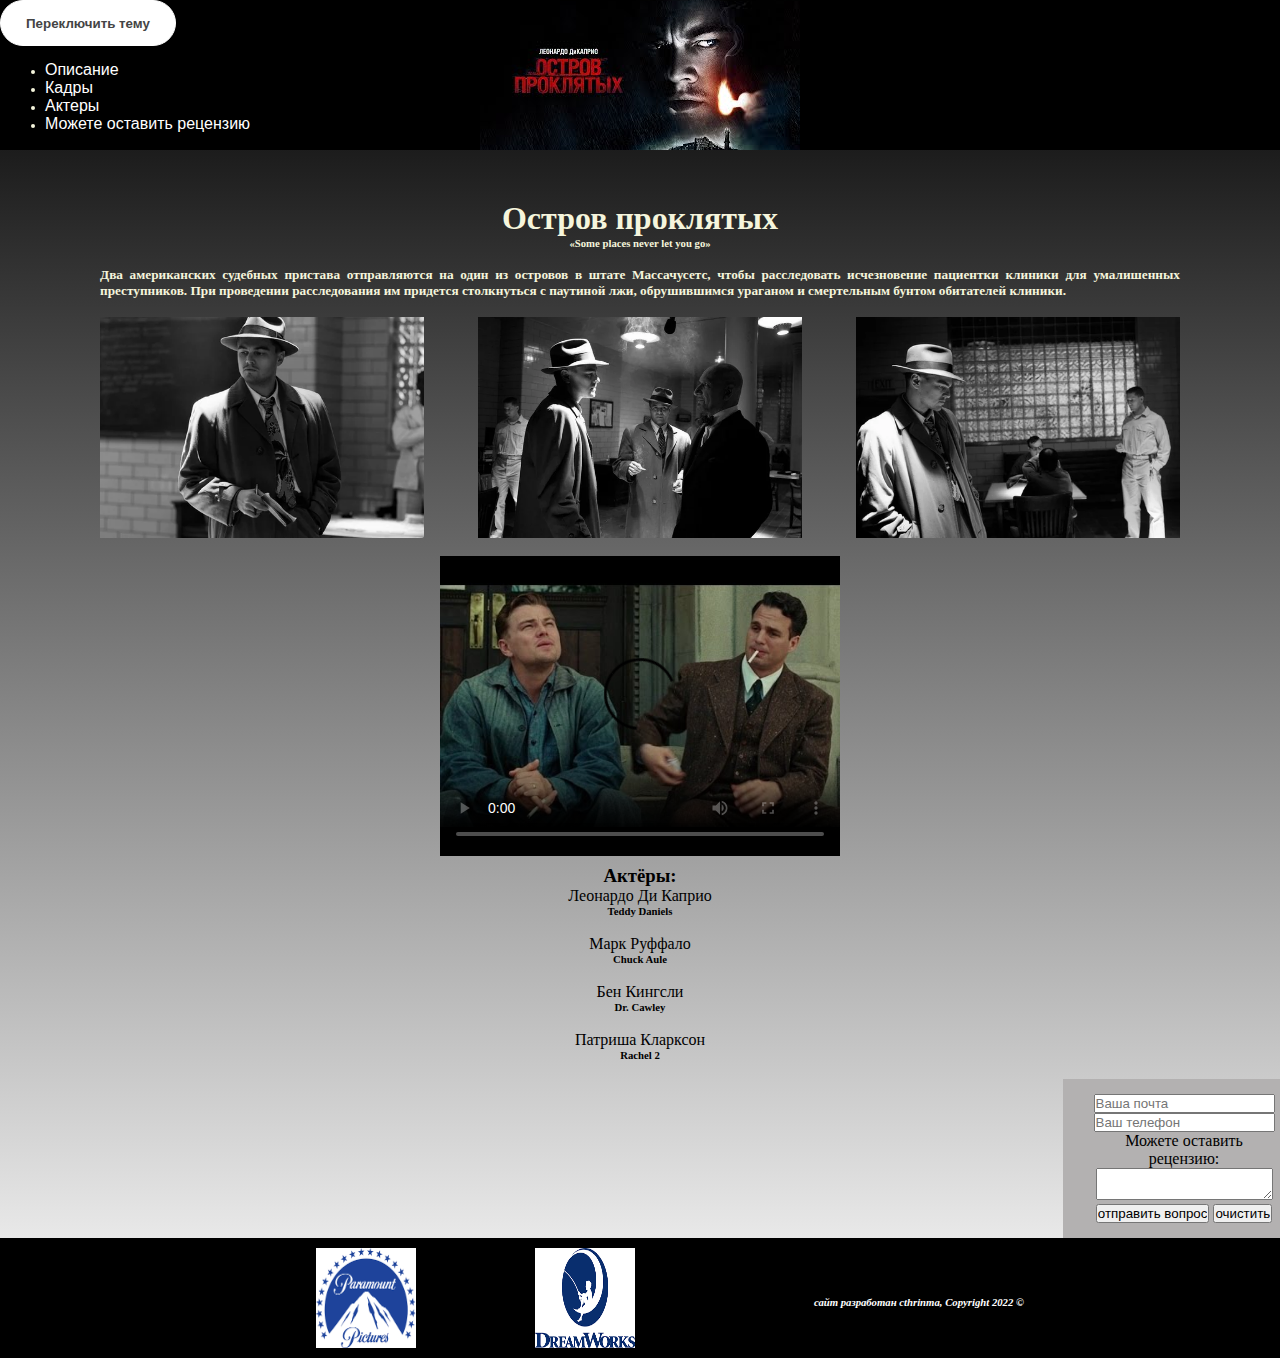
==== 1-3 wb/index.html @ 90eac849 "fufu" ====
<!DOCTYPE html>
<html lang="en">
<head>
    <meta charset="UTF-8">
    <meta http-equiv="X-UA-Compatible" content="IE=edge">
    <meta name="viewport" content="width=device-width, initial-scale=1.0">
    <title>Документ</title>
    <link href="index.css" rel="stylesheet" type="text/css">
</head>
<body>
    <header>   
        <button class="btn">Переключить тему</button>
    <script src="./main.js"></script>
        <div class="links">
            <ul>
                <br>
                <li><a href="#desc">Описание</a></li>
                <li><a href="#kadri">Кадры</a></li>
                <li><a href="#actors">Актеры</a></li>
                <li><a href="#actors">Можете оставить рецензию</a></li>
            </ul>
        </div>
    </header>
    <section>
        <a name="desc" id="main"></a>
        <h1>Остров проклятых</h1> <h6>«Some places never let you go» </h6>
        <br>
        <h5>Два американских судебных пристава отправляются на один из островов в штате Массачусетс, чтобы расследовать исчезновение пациентки клиники для умалишенных преступников. При проведении расследования им придется столкнуться с паутиной лжи, обрушившимся ураганом и смертельным бунтом обитателей клиники.</h5>
        <br>
        <a name="kadri" id="container">
        <img src="1.webp" width="30%" >
        <img src="2.webp" width="30%" >
        <img src="3.webp" width="30%" >
        </a>
    </section>
    <br>
    <div class="video">
        <video width="400" height="300" controls="controls" poster="видео.jpg">
        <source src="трейлер.mp4" type='video/mp4; codecs="avc1.42E01E, mp4a.40.2"'>
        </video>
    </div>
    <div id="aktery">
        <h3>Актёры:</h3>
        <a name="actors"></a>
        <ol class="container">
            <li>Леонардо Ди Каприо
                <h6>Teddy Daniels</h6>
            </li> <br>
            <li>Марк Руффало </li>
            <h6>Chuck Aule</h6> <br>
            <li>Бен Кингсли </li>
            <h6>Dr. Cawley</h6> <br>
            <li>Патриша Кларксон</li>
            <h6>Rachel 2</h6>
        </ol>
    </div> <br>
        <aside>
            <!-- <label for="email">Адрес почты</label>  -->
            <input type="email" name="email" id="email" placeholder="Ваша почта"> <br>
            <!--<label for="tel">Номер телефона</label> -->
            <input type="tel" name="tel" id="tel" placeholder="Ваш телефон"> <br>
            Можете оставить рецензию:
            <textarea cols="20"></textarea>
        <form action="" method="get">
            <input type="submit" value="отправить вопрос">
            <input type="reset" value="очистить">
           </form>
        </aside>
    <footer class="footer">
        <div class="imag">
            <img src="4.png"  width="100" height="100" >
        </div>
        <div class="imag">
            <img src="5.png"  width="100" height="100" >
        </div>
        <div class="imag"></div>
            <address><h6><br><br><br><br>сайт разработан cthrinma, Copyright 2022 &copy;</h6></address>
        </div>
    </footer>

</body>
</html>
---- 1-3 wb/index.css ----
*{margin: 0; padding: 0;}
@media only screen 
and (min-width : 1224px) {
}

body{
  color: #373737;
  background: white;
  transition: all .3s ease;
}
.dark-mode{
  color: white;
  background: #373737;
}
.btn {
	display: inline-block;	
	box-sizing: border-box;
	padding: 0 25px;
	outline: none;
	border: 1px solid #fff;
	border-radius: 50px;
	height: 46px;
	line-height: 46px;
	font-weight: 600;
	text-decoration: none;
	color: #444;
	background-color: #fff;
	cursor: pointer;
	user-select: none;
	appearance: none;
	touch-action: manipulation;  
	vertical-align: top;
	transition: box-shadow 0.2s;
}
.btn:focus-visible {
	border: 1px solid #4c51f9;
	outline: none;
}
.btn:hover {
	transition: all 0.2s;
	box-shadow: 0 7px 14px rgb(65 132 144 / 10%), 0 3px 6px rgb(0 0 0 / 8%);
}
.btn:active {
	background-color: #808080;
}
.btn:disabled {
	background-color: #eee;
	border-color: #eee;
	color: #444;
	cursor: not-allowed;
}

header {
  background-color: black;
  background-image: url(фонхедер.jpg);
  height: 150px;
  background-position: center;
  background-repeat: no-repeat;
  font-family: monospace;
  text-align: left;
}
body { 
  background: linear-gradient(black, white);
  font-family: Georgia, "Times New Roman", Times, serif;
  color:beige;
  text-align: center;
  align-items: stretch;
}

section {
  padding-top: 50px;
  padding-left: 100px;
  padding-right: 100px;
}

header a {
  font-family: Helvetica, Geneva, Arial,
  SunSans-Regular, sans-serif;
          color: white;
          text-decoration: none;
}

.links {
  margin-left: 45px;
}

aside {
    width: 15%;
    padding-left: 25px;
    padding-top: 15px;
    padding-bottom: 15px;
    margin-left: 15px;
    float: right;
    font-style: helvetica;
    color: black;
    background-color: rgb(179, 177, 177);
  }
  body { background: -moz-repeating-linear-gradient(black, 90%,white);
      font-family: Georgia, "Times New Roman",
            Times, serif;
            font-stretch: extra-condensed;
            min-height: 100vh;
            flex-direction: column;
            margin: 0;
          }
    h1 {
    font-family: Helvetica, Geneva, Arial,
          SunSans-Regular, sans-serif 
        margim}

  h5 {
    text-align: justify;
  }
#aktery {color: black;
  font-stretch: extra-condensed;
padding-top: 5px;}
#container {
  display: flex;
  flex-direction: row;
  justify-content: space-between;
  flex-grow: 1;
  align-items: stretch;
}


.video{
  width: 70%;
    margin: 0 auto;
    display: block;
    text-align: center;
}
.footer {
  position: relative;
  display: flex;
  left: 0;
  bottom: 0;
  width: 60%;
  padding-left: 20%;
  padding-right: 20%;
  height: 100px;
  padding-top: 10px;
  padding-bottom: 10px;
  flex-grow: 1;
  background-color: black;
}

.imag {
  flex-grow: 1;

}
.imag h6 {
  color: white;
}

@media screen and (max-width: 575px) {
  #main {
    display: block;
  }
  #main {
    display: flex;
    flex: 1;
  }
  #main > aside {
    flex: 0 0 20vw;
    background: beige;
  }
  #main > nav {
    order: -1;
  }
  .footer {
    position: relative;
    display: flex;
    left: 0;
    bottom: 0;
    width: 100%;
    height: 50px;
    flex-grow: 1;
    background-color: black;
  }
  @media (min-width: 1025px) { } @media (min-width: 768px) and (max-width: 1024px) { } @media (max-width: 767px) { }
    header, footer {
        display:none
    }
}
address {color: white;}
col{height: auto;
  display: block;}
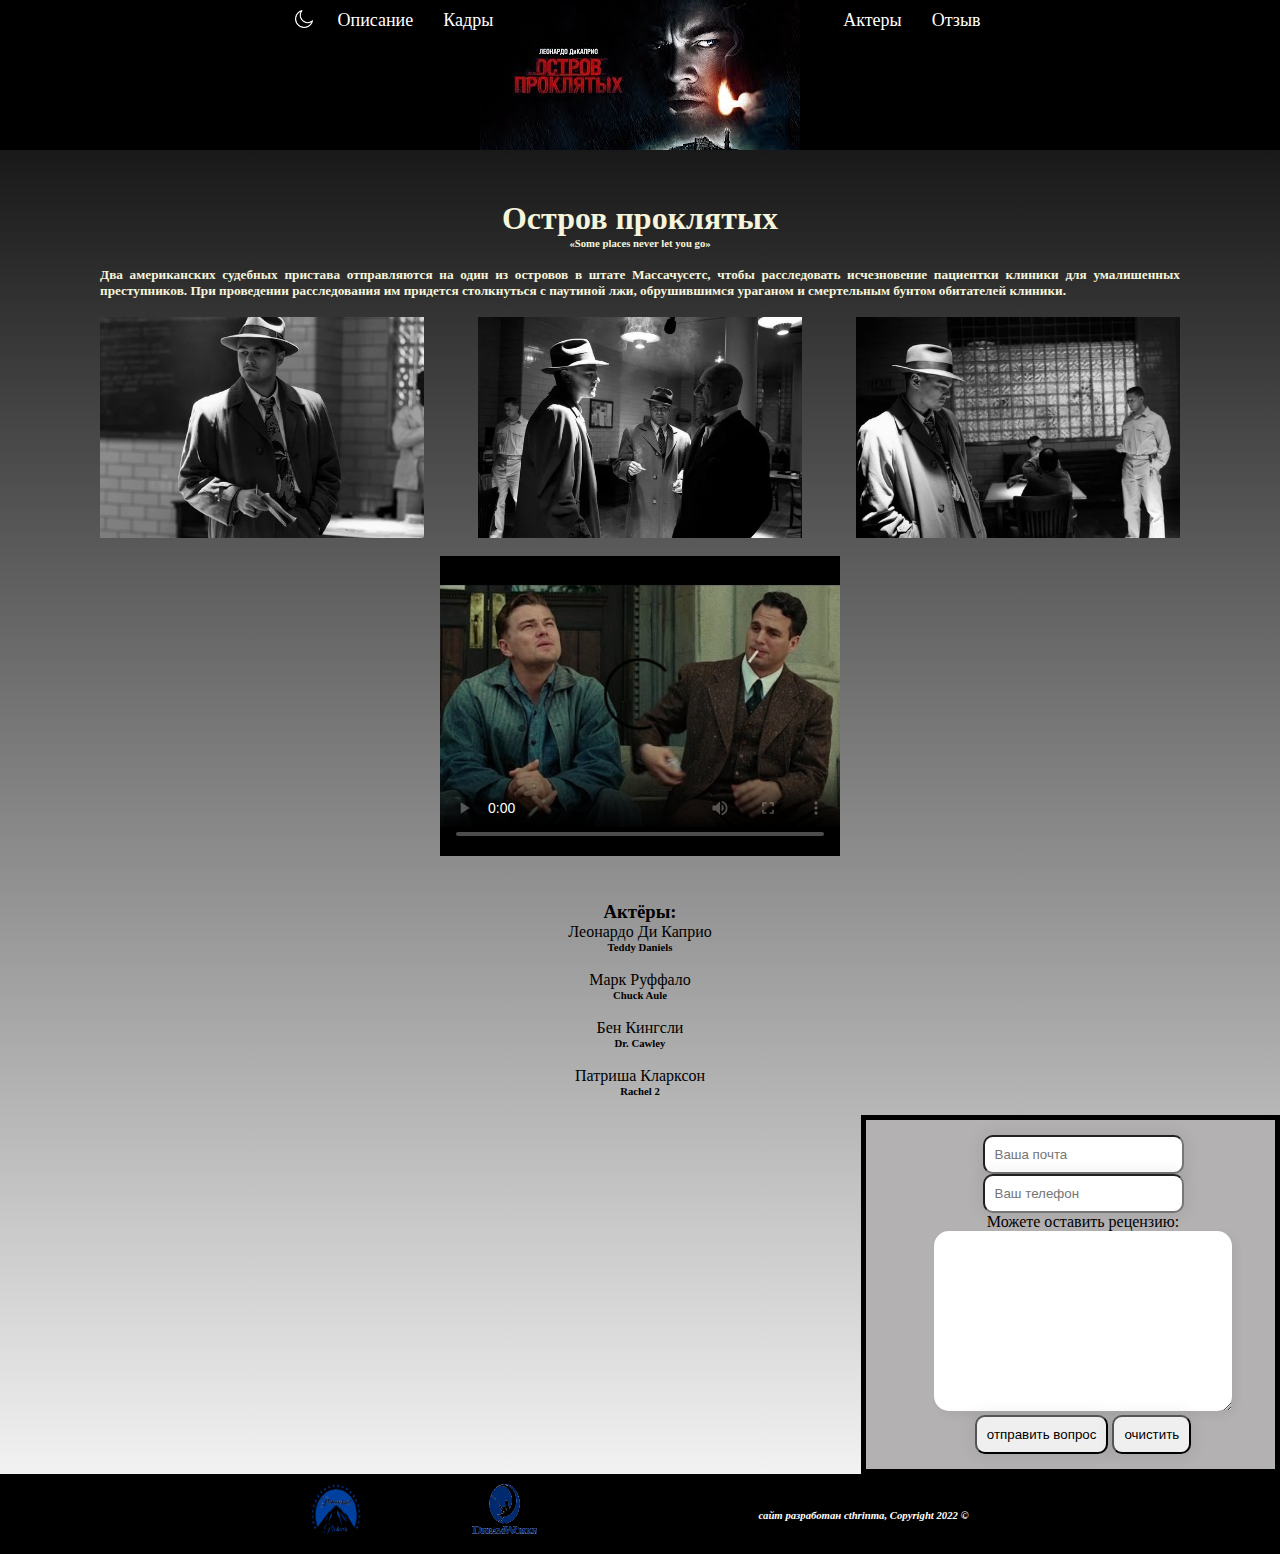
==== commit 4015bf53: "конечный почти" ====
--- a/1-3 wb/index.html
+++ b/1-3 wb/index.html
@@ -6,20 +6,23 @@
     <meta name="viewport" content="width=device-width, initial-scale=1.0">
     <title>Документ</title>
     <link href="index.css" rel="stylesheet" type="text/css">
+    <script src="./main.js"></script>
 </head>
 <body>
+    <div class="wrapper">
     <header>   
-        <button class="btn">Переключить тему</button>
-    <script src="./main.js"></script>
-        <div class="links">
-            <ul>
-                <br>
-                <li><a href="#desc">Описание</a></li>
-                <li><a href="#kadri">Кадры</a></li>
-                <li><a href="#actors">Актеры</a></li>
-                <li><a href="#actors">Можете оставить рецензию</a></li>
+          <div class="links">
+            <ul class="dws-ul">
+              <li class="dws-li" onclick="darkmode();">
+                <img src="moon.png" id="toggle-theme-image"></img>
+              </li>
+              <li class="dws-li"><a href="#desc"></i>Описание</a></li>
+              <li class="dws-li"><a href="#kadri"></i>Кадры</a></li>
+              <li class="dws-li-center"></li>
+              <li class="dws-li"><a href="#actors"></i>Актеры</a></li>
+              <li class="dws-li"><a href="#actors"></i>Отзыв</a></li>
             </ul>
-        </div>
+          </div>
     </header>
     <section>
         <a name="desc" id="main"></a>
@@ -38,7 +41,9 @@
         <video width="400" height="300" controls="controls" poster="видео.jpg">
         <source src="трейлер.mp4" type='video/mp4; codecs="avc1.42E01E, mp4a.40.2"'>
         </video>
-    </div>
+    </div> 
+    <br>
+    <br>
     <div id="aktery">
         <h3>Актёры:</h3>
         <a name="actors"></a>
@@ -68,15 +73,16 @@
         </aside>
     <footer class="footer">
         <div class="imag">
-            <img src="4.png"  width="100" height="100" >
+            <img src="4.png"  width="50" height="50" >
         </div>
         <div class="imag">
-            <img src="5.png"  width="100" height="100" >
+            <img src="5.png"  width="65" height="50" >
         </div>
         <div class="imag"></div>
-            <address><h6><br><br><br><br>сайт разработан cthrinma, Copyright 2022 &copy;</h6></address>
+        <div class="imag"><address><h6>сайт разработан cthrinma, Copyright 2022 &copy;</h6></address></div>
+            
         </div>
     </footer>
-
+    </div>
 </body>
 </html>--- a/1-3 wb/index.css
+++ b/1-3 wb/index.css
@@ -4,50 +4,34 @@
 }
 
 body{
-  color: #373737;
   background: white;
   transition: all .3s ease;
 }
 .dark-mode{
   color: white;
-  background: #373737;
-}
-.btn {
-	display: inline-block;	
-	box-sizing: border-box;
-	padding: 0 25px;
-	outline: none;
-	border: 1px solid #fff;
-	border-radius: 50px;
-	height: 46px;
-	line-height: 46px;
-	font-weight: 600;
-	text-decoration: none;
-	color: #444;
-	background-color: #fff;
-	cursor: pointer;
-	user-select: none;
-	appearance: none;
-	touch-action: manipulation;  
-	vertical-align: top;
-	transition: box-shadow 0.2s;
-}
-.btn:focus-visible {
-	border: 1px solid #4c51f9;
-	outline: none;
-}
-.btn:hover {
-	transition: all 0.2s;
-	box-shadow: 0 7px 14px rgb(65 132 144 / 10%), 0 3px 6px rgb(0 0 0 / 8%);
-}
-.btn:active {
-	background-color: #808080;
-}
-.btn:disabled {
-	background-color: #eee;
-	border-color: #eee;
-	color: #444;
-	cursor: not-allowed;
+  background: linear-gradient(#EECFBA, #C5DDE8);
+}
+
+.dark-mode section {
+  color: black;
+}
+
+#toggle-theme-btn{ 
+  position: absolute;
+  top: 20px;
+  left: 20px;
+  border: none;
+  background-color: transparent;
+  cursor: pointer;
+  padding: 10px;
+  border-radius: 3px;
+  transition: 0.3s;
+}
+#toggle-theme-btn:hover {
+  background: #dbdbdb;
+}
+#toggle-theme-btn img {
+  width: 32 px;
 }
 
 header {
@@ -56,9 +40,8 @@
   height: 150px;
   background-position: center;
   background-repeat: no-repeat;
-  font-family: monospace;
-  text-align: left;
-}
+}
+
 body { 
   background: linear-gradient(black, white);
   font-family: Georgia, "Times New Roman", Times, serif;
@@ -73,19 +56,63 @@
   padding-right: 100px;
 }
 
+input {
+  padding:10px;
+  border-radius:10px;
+  box-shadow:0 0 15px 4px rgba(0,0,0,0.06);
+}
+
+textarea {
+  width:70%;
+  resize: vertical;
+  padding:15px;
+  border-radius:15px;
+  border:0;
+  box-shadow:4px 4px 10px rgba(0,0,0,0.06);
+  height:150px;
+}
+
 header a {
-  font-family: Helvetica, Geneva, Arial,
-  SunSans-Regular, sans-serif;
-          color: white;
-          text-decoration: none;
+  font-family: Georgia, "Times New Roman", Times, serif;
+  color: white;
+  text-decoration: none;
 }
 
 .links {
-  margin-left: 45px;
-}
+  width: 100%;
+}
+ul.dws-ul{
+  display: flex;
+  padding: 0;
+  justify-content: center;
+ }
+ li.dws-li{
+  list-style: none;
+  padding: 10px;
+ }
+
+ li.dws-li-center{
+  list-style: none;
+  padding: 10px;
+  width: 300px;
+ }
+
+ li.dws-li a{
+  text-decoration: none;
+  font-size: 18px;
+  color: white;
+  position: relative;
+  padding: 5px;
+ }
+ li.dws-li:hover{
+  background-color: grey;
+ }
+ li.dws-li a:hover{
+  color: white;
+ }
 
 aside {
-    width: 15%;
+    width: 30%;
     padding-left: 25px;
     padding-top: 15px;
     padding-bottom: 15px;
@@ -94,6 +121,7 @@
     font-style: helvetica;
     color: black;
     background-color: rgb(179, 177, 177);
+    border: 5px solid black;
   }
   body { background: -moz-repeating-linear-gradient(black, 90%,white);
       font-family: Georgia, "Times New Roman",
@@ -137,7 +165,7 @@
   width: 60%;
   padding-left: 20%;
   padding-right: 20%;
-  height: 100px;
+  height: 60px;
   padding-top: 10px;
   padding-bottom: 10px;
   flex-grow: 1;
@@ -146,7 +174,6 @@
 
 .imag {
   flex-grow: 1;
-
 }
 .imag h6 {
   color: white;
@@ -184,4 +211,13 @@
 }
 address {color: white;}
 col{height: auto;
-  display: block;}+  display: block;}
+
+#toggle-theme-image {
+  height: 18px;
+  width: 18px;
+}
+
+address h6 {
+  padding-top: 25px;
+}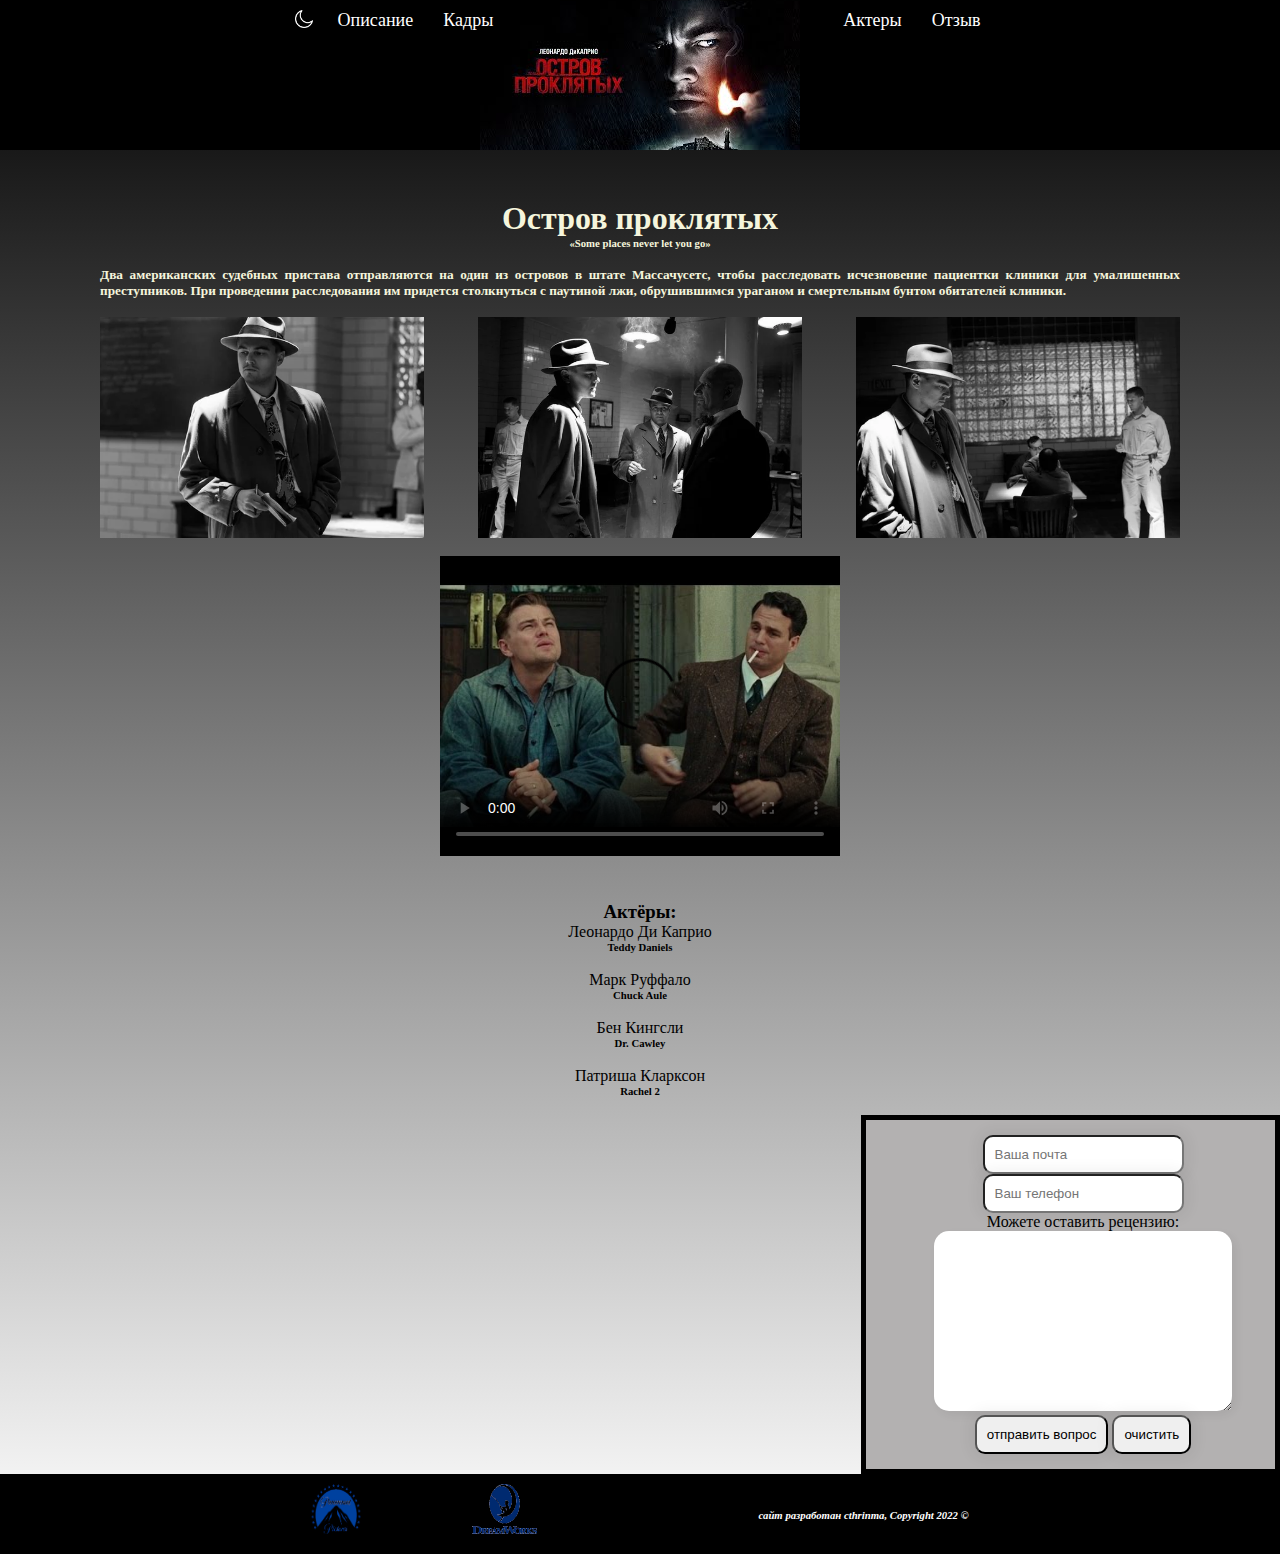
==== commit 6071a680: "да" ====
--- a/1-3 wb/index.html
+++ b/1-3 wb/index.html
@@ -6,13 +6,13 @@
     <meta name="viewport" content="width=device-width, initial-scale=1.0">
     <title>Документ</title>
     <link href="index.css" rel="stylesheet" type="text/css">
-    <script src="./main.js"></script>
 </head>
 <body>
     <div class="wrapper">
     <header>   
           <div class="links">
             <ul class="dws-ul">
+                <script src="./main.js"></script>
               <li class="dws-li" onclick="darkmode();">
                 <img src="moon.png" id="toggle-theme-image"></img>
               </li>
